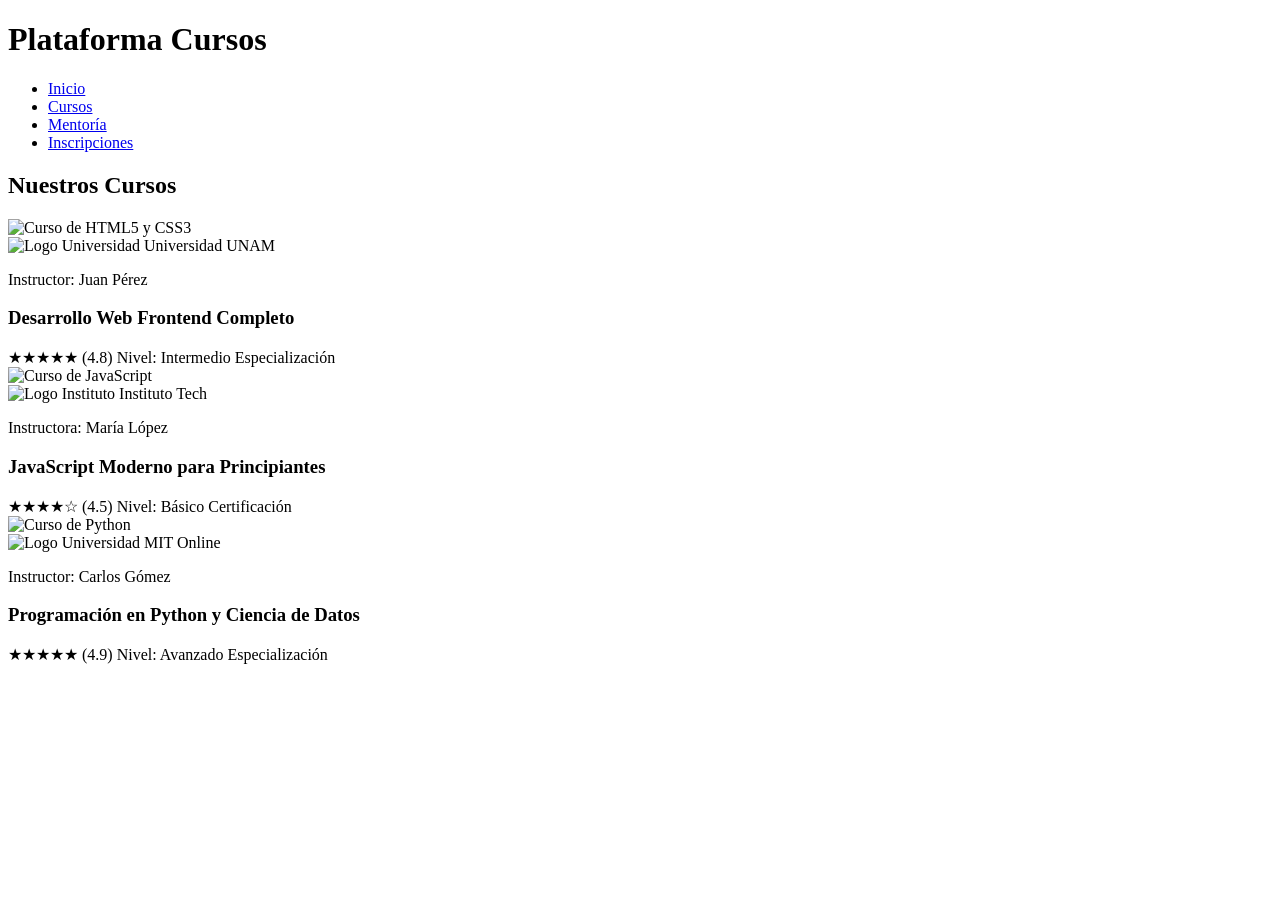
==== cursos.html @ 38e9cb43 "Add files via upload" ====
<!DOCTYPE html>
<html lang="es">
<head>
    <meta charset="UTF-8">
    <meta name="viewport" content="width=device-width, initial-scale=1.0">
    <title>Cursos - Plataforma Educativa</title>
    <link rel="stylesheet" href="css/miestilo.css">
<body>

    <!-- Encabezado -->
    <header>
        <div class="logo">
            <h1>Plataforma Cursos</h1>
        </div>
        <nav>
            <ul>
                <li><a href="index.html">Inicio</a></li>
                <li><a href="cursos.html">Cursos</a></li>
                <li><a href="mentoria.html">Mentoría</a></li>
                <li><a href="inscripciones.html">Inscripciones</a></li>
            </ul>
        </nav>
    </header>

    <!-- Contenido Principal -->
    <main class="contenedor-cursos">
        <h2>Nuestros Cursos</h2>
        
        <div class="grid-cursos">
            <!-- Tarjeta 1 -->
            <article class="tarjeta-curso">
                <img src="/imagenes/Desarrollo Web Frontend Completo.png" alt="Curso de HTML5 y CSS3" class="img-curso">
                <div class="info-curso">
                    <div class="institucion">
                        <img src="https://via.placeholder.com/40" alt="Logo Universidad" class="logo-uni">
                        <span>Universidad UNAM</span>
                    </div>
                    <p class="instructor">Instructor: Juan Pérez</p>
                    <h3 class="titulo-curso">Desarrollo Web Frontend Completo</h3>
                    <div class="detalles-meta">
                        <span class="estrellas">★★★★★ (4.8)</span>
                        <span class="nivel">Nivel: Intermedio</span>
                        <span class="tipo">Especialización</span>
                    </div>
                </div>
            </article>

            <!-- Tarjeta 2 -->
            <article class="tarjeta-curso">
                <img src="/imagenes/javascript moderno para principiantes.webp" alt="Curso de JavaScript" class="img-curso">
                <div class="info-curso">
                    <div class="institucion">
                        <img src="https://via.placeholder.com/40" alt="Logo Instituto" class="logo-uni">
                        <span>Instituto Tech</span>
                    </div>
                    <p class="instructor">Instructora: María López</p>
                    <h3 class="titulo-curso">JavaScript Moderno para Principiantes</h3>
                    <div class="detalles-meta">
                        <span class="estrellas">★★★★☆ (4.5)</span>
                        <span class="nivel">Nivel: Básico</span>
                        <span class="tipo">Certificación</span>
                    </div>
                </div>
            </article>

            <!-- Tarjeta 3 -->
            <article class="tarjeta-curso">
                <img src="/imagenes/Programación en Python y Ciencia de Datos.jpg" alt="Curso de Python" class="img-curso">
                <div class="info-curso">
                    <div class="institucion">
                        <img src="https://via.placeholder.com/40" alt="Logo Universidad" class="logo-uni">
                        <span>MIT Online</span>
                    </div>
                    <p class="instructor">Instructor: Carlos Gómez</p>
                    <h3 class="titulo-curso">Programación en Python y Ciencia de Datos</h3>
                    <div class="detalles-meta">
                        <span class="estrellas">★★★★★ (4.9)</span>
                        <span class="nivel">Nivel: Avanzado</span>
                        <span class="tipo">Especialización</span>
                    </div>
                </div>
            </article>
        </div>
    </main>

   
</body>
</html>
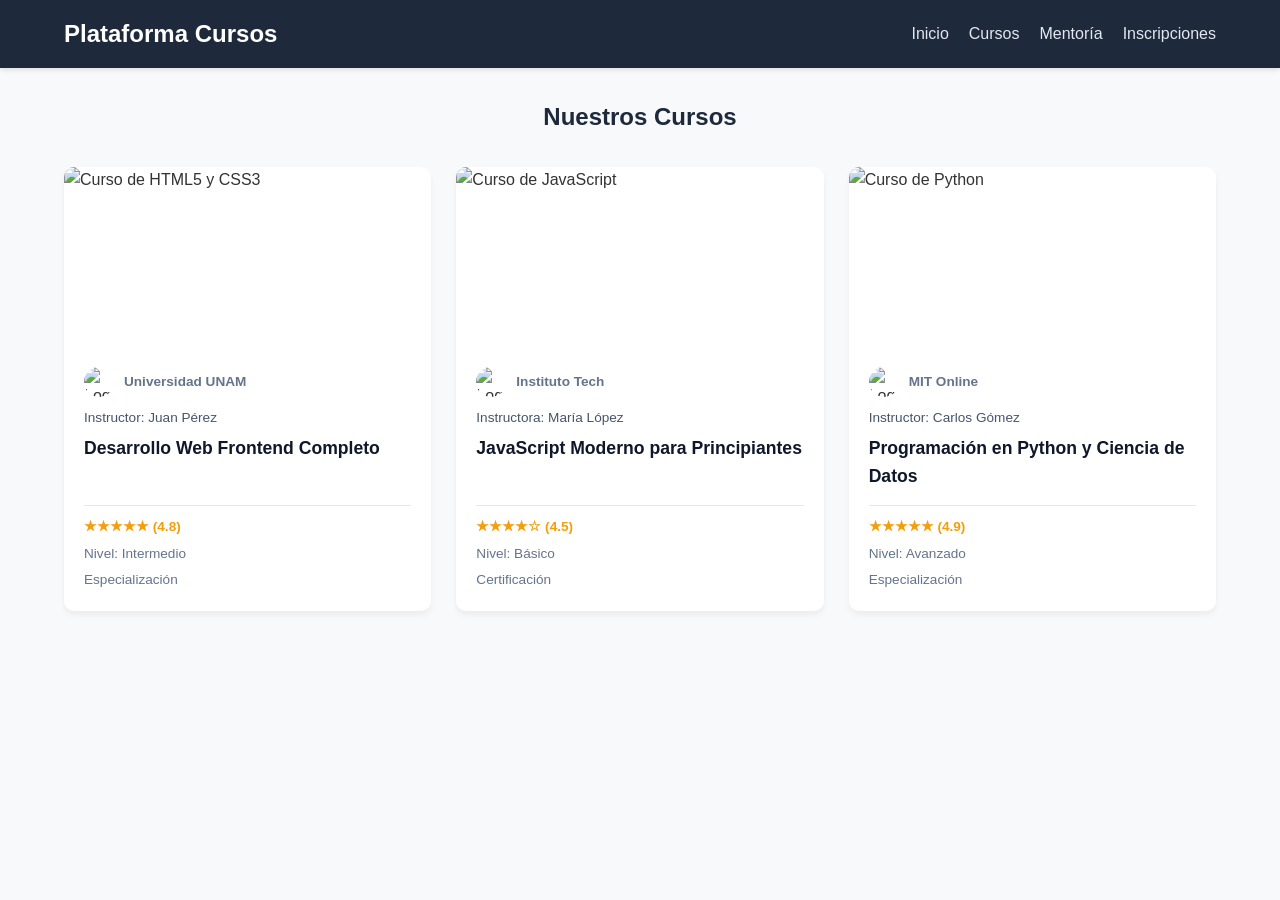
==== commit b5387c4a: "Add files via upload" ====
--- a/cursos.html
+++ b/cursos.html
@@ -4,7 +4,7 @@
     <meta charset="UTF-8">
     <meta name="viewport" content="width=device-width, initial-scale=1.0">
     <title>Cursos - Plataforma Educativa</title>
-    <link rel="stylesheet" href="css/miestilo.css">
+    <link rel="stylesheet" href="miestilo.css">
 <body>
 
     <!-- Encabezado -->
--- a/miestilo.css
+++ b/miestilo.css
@@ -0,0 +1,272 @@
+
+* {
+    margin: 0;
+    padding: 0;
+    box-sizing: border-box;
+}
+
+body {
+    font-family: 'Segoe UI', Tahoma, Geneva, Verdana, sans-serif;
+    line-height: 1.6;
+    color: #333333;
+    background-color: #f8f9fa;
+    display: flex;
+    flex-direction: column;
+    min-height: 100vh;
+}
+
+main {
+    flex: 1;
+    max-width: 1200px;
+    width: 90%;
+    margin: 30px auto;
+}
+
+
+header {
+    background-color: #1e293b;
+    color: #ffffff;
+    padding: 15px 5%;
+    display: flex;
+    justify-content: space-between;
+    align-items: center;
+    box-shadow: 0 2px 5px rgba(0,0,0,0.1);
+}
+
+header .logo h1 {
+    font-size: 1.5rem;
+    font-weight: 700;
+}
+
+nav ul {
+    display: flex;
+    list-style: none;
+    gap: 20px;
+}
+
+nav a {
+    color: #e2e8f0;
+    text-decoration: none;
+    font-weight: 500;
+    transition: color 0.3s;
+}
+
+nav a:hover {
+    color: #38bdf8;
+}
+
+footer {
+    background-color: #0f172a;
+    color: #94a3b8;
+    text-align: center;
+    padding: 20px 0;
+    margin-top: auto;
+    font-size: 0.9rem;
+}
+
+
+.contenedor-cursos h2 {
+    text-align: center;
+    margin-bottom: 30px;
+    color: #1e293b;
+}
+
+.grid-cursos {
+    display: grid;
+    grid-template-columns: repeat(auto-fit, minmax(300px, 1fr));
+    gap: 25px;
+}
+
+.tarjeta-curso {
+    background-color: #ffffff;
+    border-radius: 10px;
+    overflow: hidden;
+    box-shadow: 0 4px 6px rgba(0, 0, 0, 0.05);
+    transition: transform 0.3s, box-shadow 0.3s;
+    display: flex;
+    flex-direction: column;
+}
+
+.tarjeta-curso:hover {
+    transform: translateY(-5px);
+    box-shadow: 0 8px 15px rgba(0, 0, 0, 0.1);
+}
+
+.img-curso {
+    width: 100%;
+    height: 180px;
+    object-fit: cover;
+}
+
+.info-curso {
+    padding: 20px;
+    display: flex;
+    flex-direction: column;
+    flex-grow: 1;
+}
+
+.institucion {
+    display: flex;
+    align-items: center;
+    gap: 10px;
+    margin-bottom: 10px;
+}
+
+.logo-uni {
+    width: 30px;
+    height: 30px;
+    border-radius: 50%;
+    object-fit: cover;
+}
+
+.institucion span {
+    font-size: 0.85rem;
+    color: #64748b;
+    font-weight: 600;
+}
+
+.instructor {
+    font-size: 0.85rem;
+    color: #475569;
+    margin-bottom: 5px;
+}
+
+.titulo-curso {
+    font-size: 1.1rem;
+    color: #0f172a;
+    margin-bottom: 15px;
+}
+
+.detalles-meta {
+    margin-top: auto;
+    border-top: 1px solid #e2e8f0;
+    padding-top: 10px;
+    display: flex;
+    flex-direction: column;
+    gap: 5px;
+    font-size: 0.85rem;
+}
+
+.estrellas {
+    color: #f59e0b;
+    font-weight: bold;
+}
+
+.nivel, .tipo {
+    color: #64748b;
+}
+
+
+.contenedor-mentoria section {
+    background-color: #ffffff;
+    padding: 25px;
+    border-radius: 10px;
+    margin-bottom: 25px;
+    box-shadow: 0 4px 6px rgba(0, 0, 0, 0.05);
+}
+
+.contenedor-mentoria h2, 
+.contenedor-mentoria h3 {
+    color: #1e293b;
+    margin-bottom: 15px;
+}
+
+.reglas-mentoria ul {
+    list-style-type: disc;
+    padding-left: 25px;
+}
+
+.reglas-mentoria li {
+    margin-bottom: 10px;
+}
+
+.contenedor-video {
+    position: relative;
+    padding-bottom: 56.25%; /* Relación de aspecto 16:9 */
+    height: 0;
+    overflow: hidden;
+    border-radius: 8px;
+}
+
+.contenedor-video iframe {
+    position: absolute;
+    top: 0;
+    left: 0;
+    width: 100%;
+    height: 100%;
+}
+
+
+.contenedor-inscripciones {
+    max-width: 600px;
+}
+
+.contenedor-inscripciones h2 {
+    text-align: center;
+    margin-bottom: 20px;
+}
+
+.formulario-registro {
+    background-color: #ffffff;
+    padding: 30px;
+    border-radius: 10px;
+    box-shadow: 0 4px 6px rgba(0, 0, 0, 0.05);
+}
+
+.campo {
+    margin-bottom: 20px;
+    display: flex;
+    flex-direction: column;
+}
+
+.campo label {
+    font-weight: 600;
+    margin-bottom: 8px;
+    color: #334155;
+}
+
+.campo input, 
+.campo select {
+    padding: 12px;
+    border: 1px solid #cbd5e1;
+    border-radius: 6px;
+    font-size: 1rem;
+    transition: border-color 0.3s;
+}
+
+.campo input:focus, 
+.campo select:focus {
+    outline: none;
+    border-color: #0284c7;
+}
+
+.formulario-registro button {
+    width: 100%;
+    padding: 12px;
+    background-color: #0284c7;
+    color: #ffffff;
+    border: none;
+    border-radius: 6px;
+    font-size: 1rem;
+    font-weight: bold;
+    cursor: pointer;
+    transition: background-color 0.3s;
+}
+
+.formulario-registro button:hover {
+    background-color: #0369a1;
+}
+
+
+@media (max-width: 600px) {
+    header {
+        flex-direction: column;
+        gap: 15px;
+        text-align: center;
+    }
+
+    nav ul {
+        flex-direction: column;
+        gap: 10px;
+    }
+}
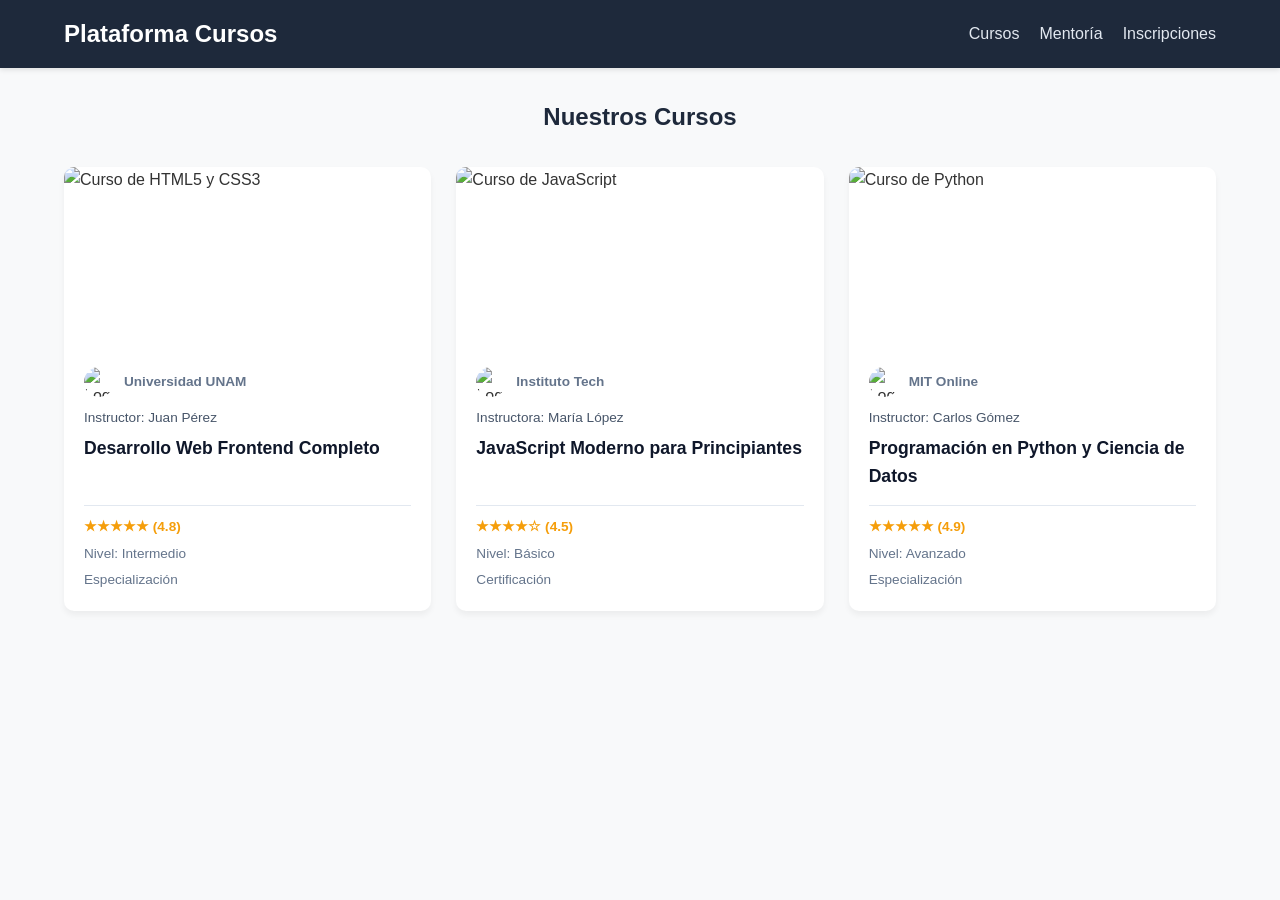
==== commit a1e2dd9a: "Add files via upload" ====
--- a/cursos.html
+++ b/cursos.html
@@ -14,7 +14,7 @@
         </div>
         <nav>
             <ul>
-                <li><a href="index.html">Inicio</a></li>
+                
                 <li><a href="cursos.html">Cursos</a></li>
                 <li><a href="mentoria.html">Mentoría</a></li>
                 <li><a href="inscripciones.html">Inscripciones</a></li>
